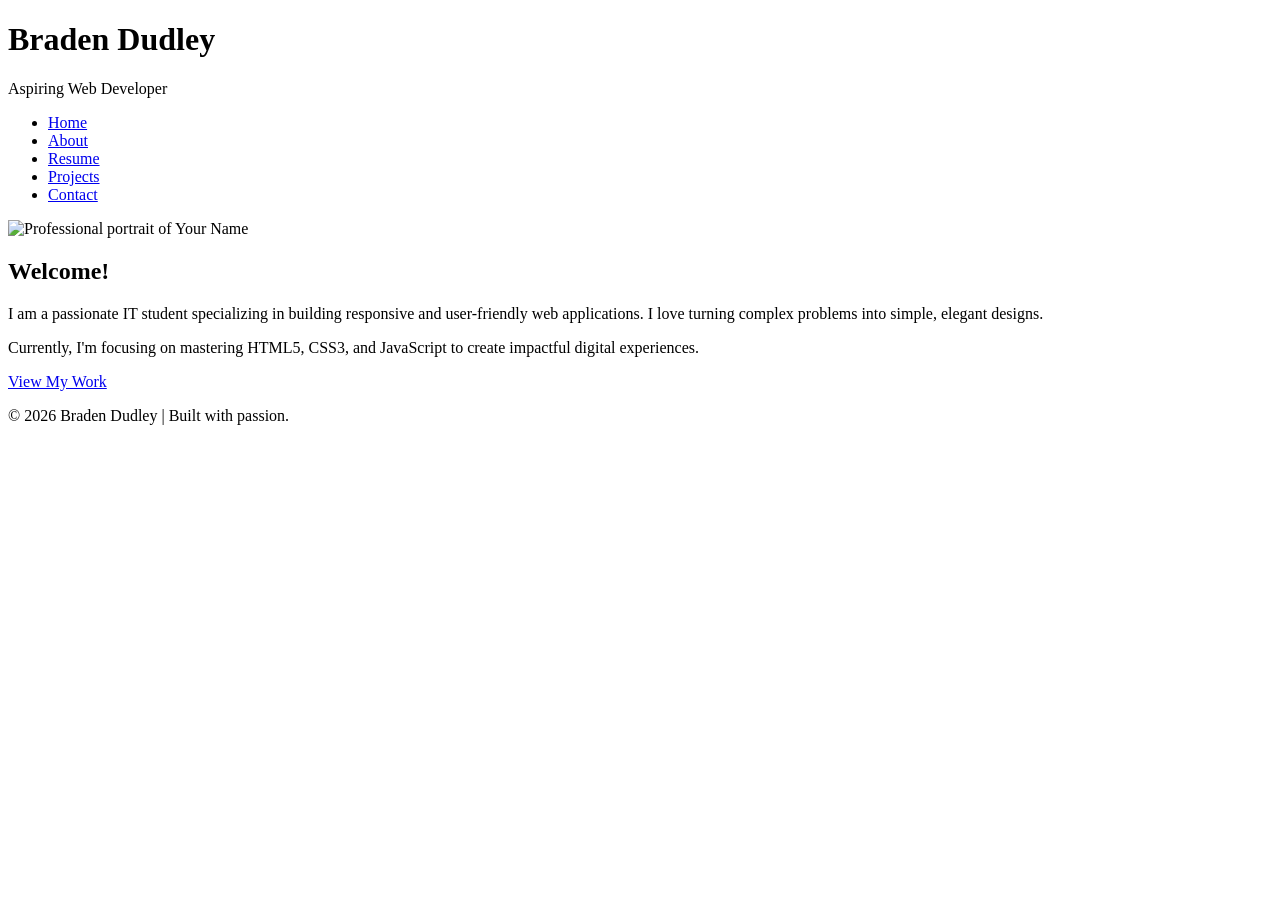
==== index.html @ 8e0af3b9 "Add initial HTML structure for personal website" ====
<!DOCTYPE html>
<html lang="en">
<head>
    <meta charset="UTF-8">
    <meta name="viewport" content="width=device-width, initial-scale=1.0">
    <title>Braden Dudley | Web Developer</title>
    <link rel="stylesheet" href="style.css">
</head>
<body>

    <header>
        <h1>Braden Dudley</h1>
        <p>Aspiring Web Developer</p>
        <nav>
            <ul>
                <li><a href="index.html">Home</a></li>
                <li><a href="about.html">About</a></li>
                <li><a href="resume.html">Resume</a></li>
                <li><a href="projects.html">Projects</a></li>
                <li><a href="contact.html">Contact</a></li>
            </ul>
        </nav>
    </header>

    <main>
        <section class="hero">
            <img src="profile.jpg" alt="Professional portrait of Your Name" class="profile-img">
            <div class="intro">
                <h2>Welcome!</h2>
                <p>I am a passionate IT student specializing in building responsive and user-friendly web applications. I love turning complex problems into simple, elegant designs.</p>
                <p>Currently, I'm focusing on mastering HTML5, CSS3, and JavaScript to create impactful digital experiences.</p>
                <a href="projects.html" class="btn">View My Work</a>
            </div>
        </section>
    </main>

    <footer>
        <p>&copy; 2026 Braden Dudley | Built with passion.</p>
    </footer>

</body>
</html>
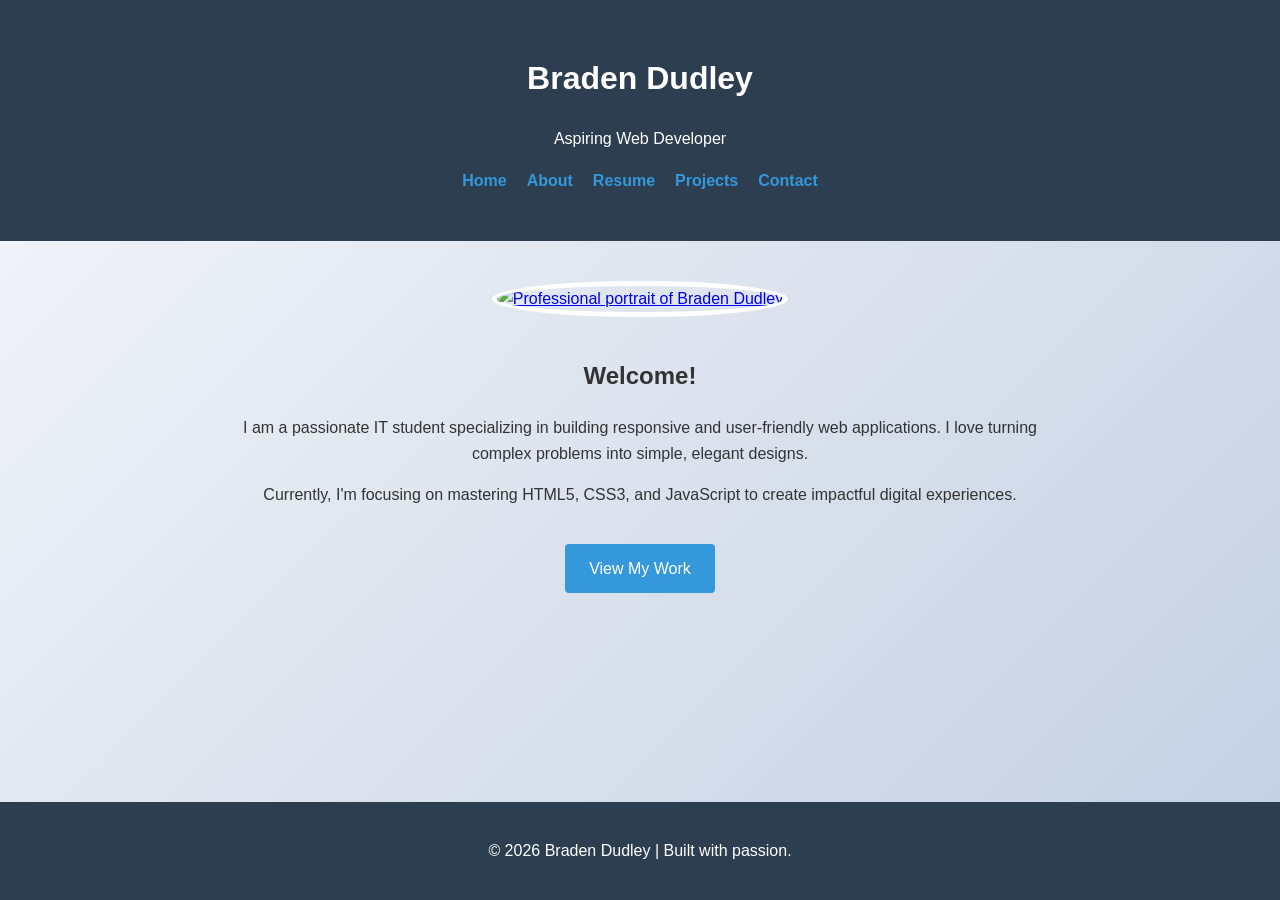
==== commit c210a380: "Update profile image and link in index.html" ====
--- a/index.html
+++ b/index.html
@@ -24,11 +24,17 @@
 
     <main>
         <section class="hero">
-            <img src="profile.jpg" alt="Professional portrait of Your Name" class="profile-img">
+            <!-- This wraps your image in a link to your projects page -->
+            <a href="projects.html">
+                <img src="Screenshot 2026-03-31 153537.png" alt="Professional portrait of Braden Dudley" class="profile-img">
+            </a>
+
             <div class="intro">
                 <h2>Welcome!</h2>
                 <p>I am a passionate IT student specializing in building responsive and user-friendly web applications. I love turning complex problems into simple, elegant designs.</p>
                 <p>Currently, I'm focusing on mastering HTML5, CSS3, and JavaScript to create impactful digital experiences.</p>
+                
+                <!-- This is your required Call-to-Action button -->
                 <a href="projects.html" class="btn">View My Work</a>
             </div>
         </section>
--- a/style.css
+++ b/style.css
@@ -0,0 +1,74 @@
+/* Layout and Background */
+body {
+    font-family: 'Segoe UI', sans-serif;
+    margin: 0;
+    line-height: 1.6;
+    background: linear-gradient(135deg, #f5f7fa 0%, #c3cfe2 100%); /* Requirement: Gradient */
+    color: #333;
+    display: flex;
+    flex-direction: column;
+    min-height: 100vh;
+}
+
+header {
+    background-color: #2c3e50;
+    color: white;
+    text-align: center;
+    padding: 2rem 1rem;
+}
+
+/* Navigation Styling */
+nav ul {
+    padding: 0;
+    list-style: none;
+    display: flex;
+    justify-content: center;
+    gap: 20px;
+}
+
+nav a {
+    color: #3498db;
+    text-decoration: none;
+    font-weight: bold;
+}
+
+/* Image Styling */
+.profile-img {
+    width: 250px;
+    height: 250px;
+    border-radius: 50%; /* Requirement: Radius */
+    border: 5px solid white; /* Requirement: Border */
+    object-fit: cover;
+    margin-bottom: 20px;
+}
+
+/* Main Content & Button */
+main {
+    flex: 1;
+    max-width: 800px;
+    margin: 40px auto;
+    text-align: center;
+    padding: 0 20px;
+}
+
+.btn {
+    display: inline-block;
+    background: #3498db;
+    color: white;
+    padding: 12px 24px;
+    text-decoration: none;
+    border-radius: 4px;
+    margin-top: 20px;
+    transition: background 0.3s;
+}
+
+.btn:hover {
+    background: #2980b9;
+}
+
+footer {
+    text-align: center;
+    padding: 20px;
+    background: #2c3e50;
+    color: white;
+}
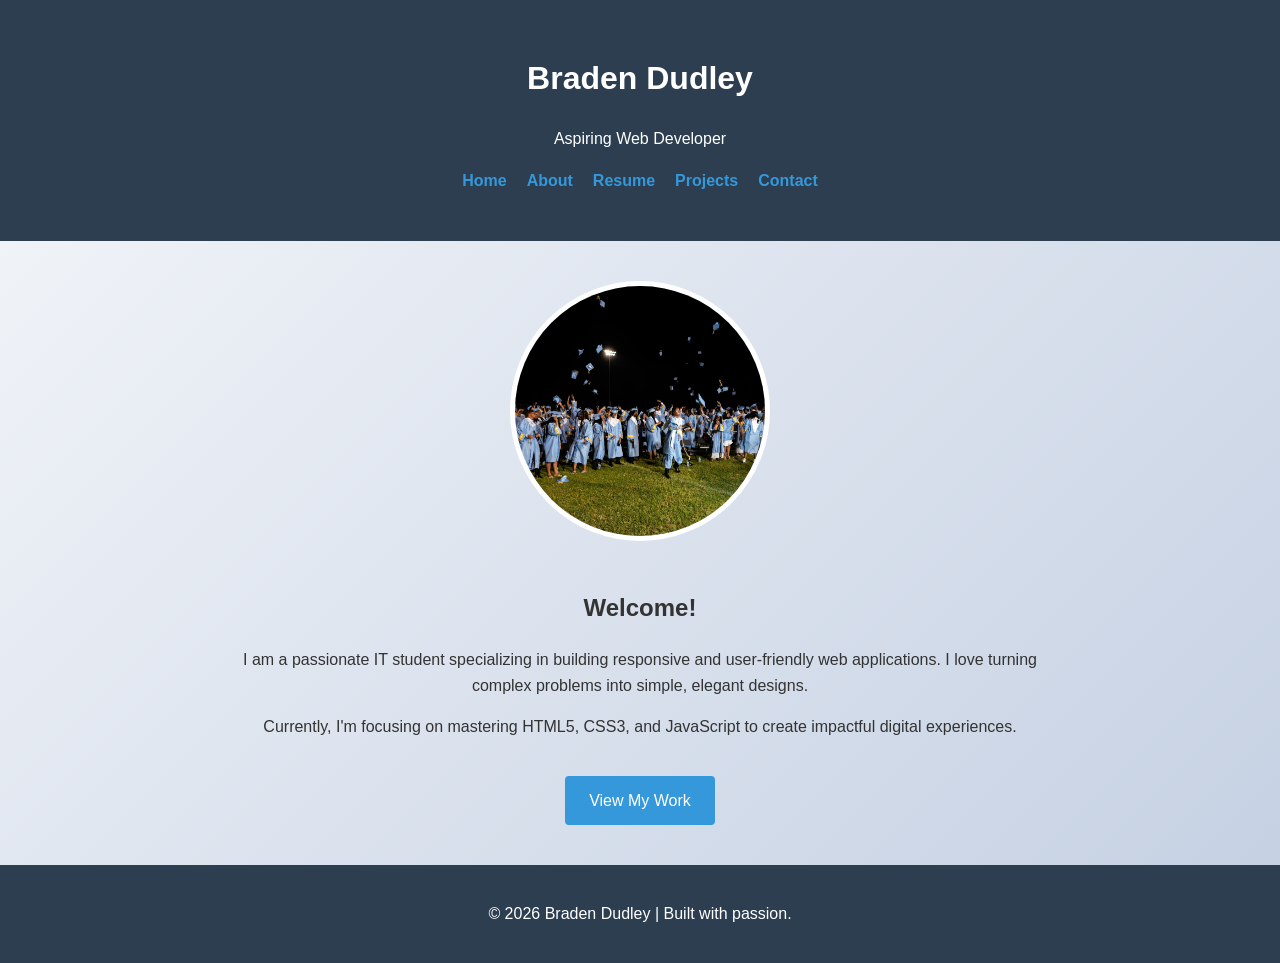
==== commit a815fcaa: "Update profile image source in index.html" ====
--- a/index.html
+++ b/index.html
@@ -26,7 +26,7 @@
         <section class="hero">
             <!-- This wraps your image in a link to your projects page -->
             <a href="projects.html">
-                <img src="Screenshot 2026-03-31 153537.png" alt="Professional portrait of Braden Dudley" class="profile-img">
+                <img src="Image.png" alt="Professional portrait of Braden Dudley" class="profile-img">
             </a>
 
             <div class="intro">
